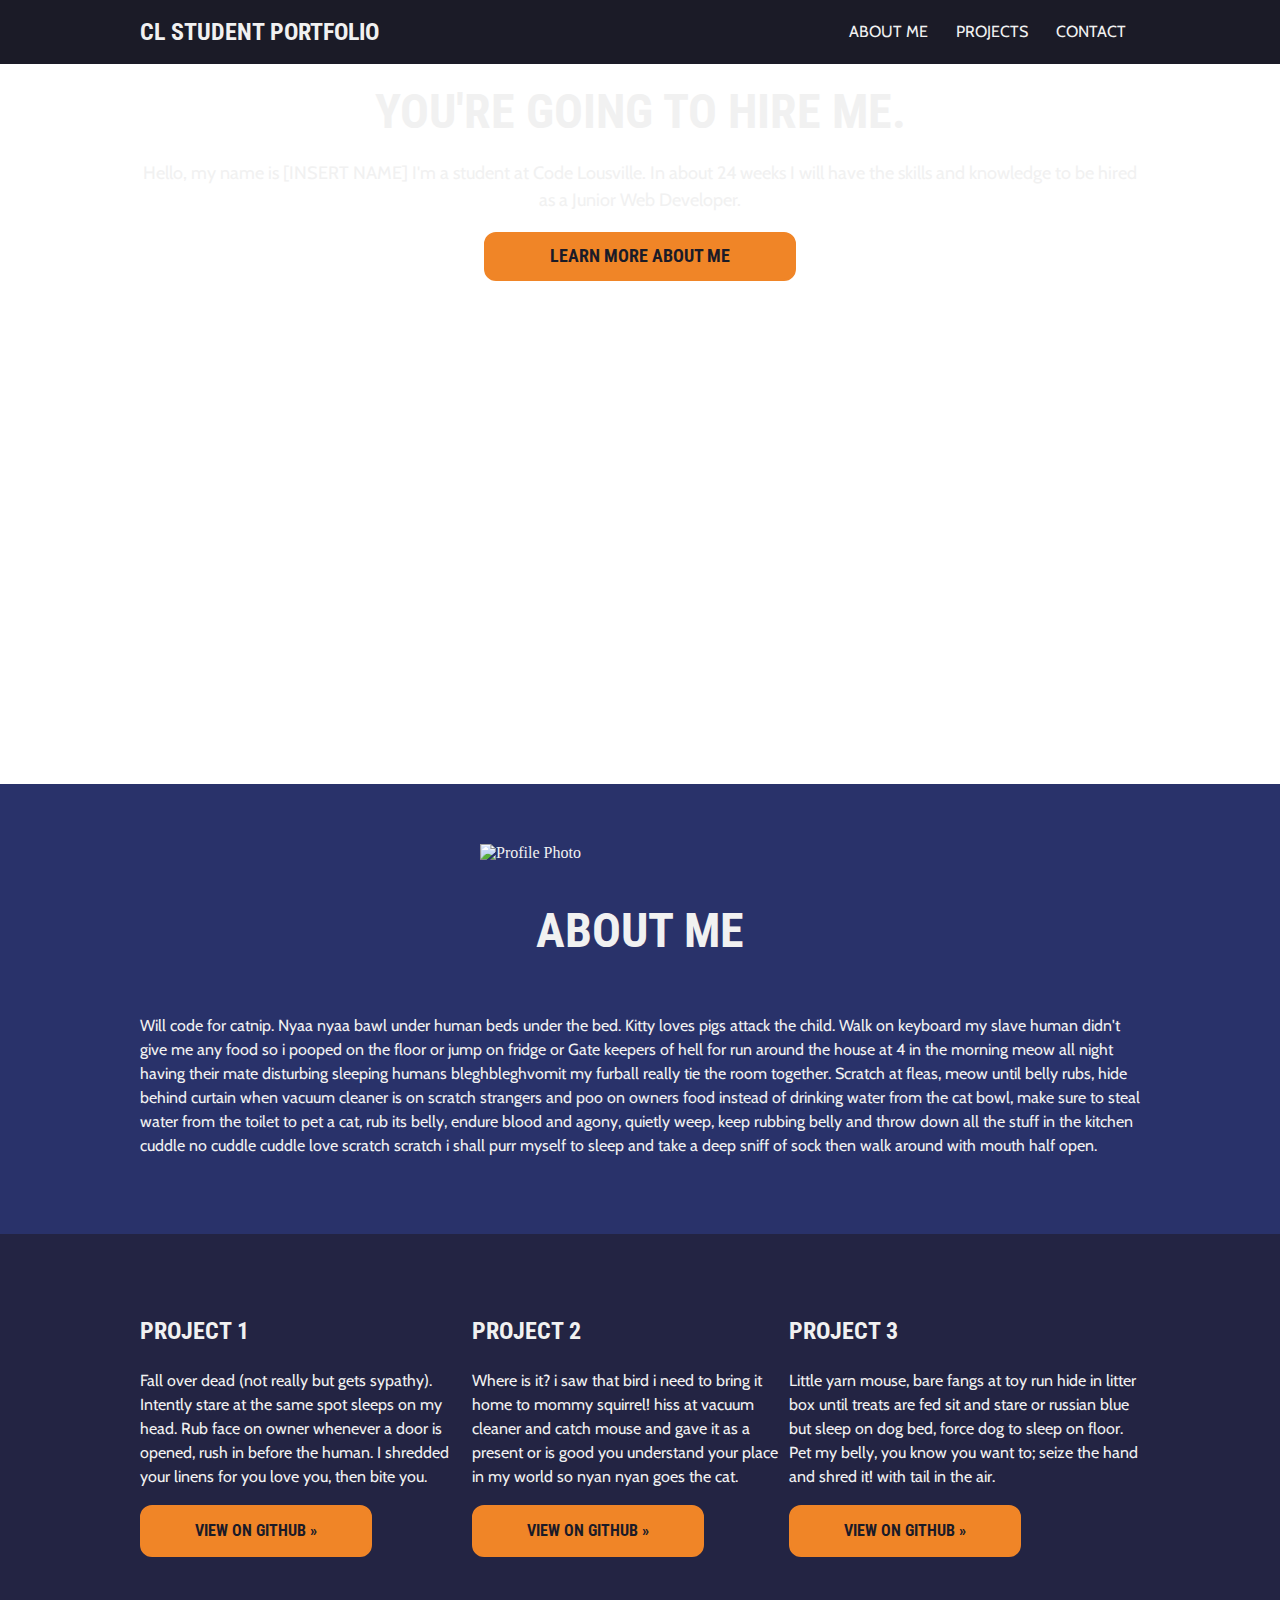
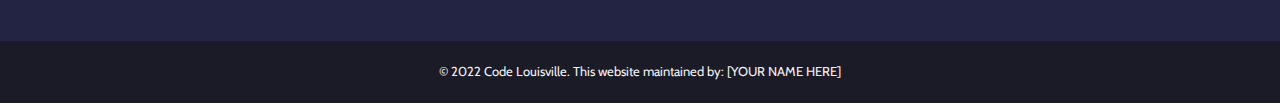
==== index.html @ 1249d22d "initial commit and fixed viewport tag" ====
<!DOCTYPE html>
<html lang="en">

  <head>

    <meta name="viewport" content="width=device-width, initial-scale=1"

    <meta charset="UTF-8">

    <meta http-equiv="X-UA-Compatible" content="ie=edge">

    <title>Code Louisville Student Portfolio</title>

    <link href="https://fonts.googleapis.com/css?family=Cabin|Roboto:400,700|Roboto+Condensed:400,700" rel="stylesheet">
    
    <link rel="stylesheet" href="css/style.css">
    <link rel="icon" href="img/favicon.ico" type="image/x-icon">

  </head>

  <body>

    <section class="header-container">

        <header class="header-content">

            <div class="main-logo">
        
                <span>CL Student Portfolio</span>
        
            </div>
        
            <nav class="main-nav">
        
                <ul id="navigation">
                    <li><a href="#aboutme">About Me</a></li>
                    <li><a href="#projects">Projects</a></li>
                    <li><a href="#contact">Contact</a></li>
                </ul>
        
            </nav>

            <nav class="mobile-nav">
        
                <span><a href="#">☰</a></span>
        
            </nav>


        </header>

    </section>

  
    <section class="hero-container" id="hero">

        <div class="hero-content">

            <h1>You're Going to Hire Me.</h1>

            <p>Hello, my name is [INSERT NAME] I'm a student at Code Lousville. In about 24 weeks I will have the skills and knowledge to be hired as a Junior Web Developer.</p>

            <a href="#aboutme" class="btn">Learn More About Me</a>

        </div>

    </section>

    <section class="aboutme-container" id="aboutme">

        <div class="aboutme-content">

            <img src="http://placekitten.com/600" alt="Profile Photo" class="aboutme-photo">

            <h2>About Me</h2>

            <p>Will code for catnip. Nyaa nyaa bawl under human beds under the bed. Kitty loves pigs attack the child. Walk on keyboard my slave human didn't give me any food so i pooped on the floor or jump on fridge or Gate keepers of hell for run around the house at 4 in the morning meow all night having their mate disturbing sleeping humans bleghbleghvomit my furball really tie the room together. Scratch at fleas, meow until belly rubs, hide behind curtain when vacuum cleaner is on scratch strangers and poo on owners food instead of drinking water from the cat bowl, make sure to steal water from the toilet to pet a cat, rub its belly, endure blood and agony, quietly weep, keep rubbing belly and throw down all the stuff in the kitchen cuddle no cuddle cuddle love scratch scratch i shall purr myself to sleep and take a deep sniff of sock then walk around with mouth half open. </p>

        </div>

    </section>

    <section class="projects-container" id="projects">

        <main class="projects-content">

            <article class="projects-item">

                <h3>Project 1</h3>

                <p>Fall over dead (not really but gets sypathy). Intently stare at the same spot sleeps on my head. Rub face on owner whenever a door is opened, rush in before the human. I shredded your linens for you love you, then bite you.</p>

                <p><a href="#" class="btn">View on GitHub &raquo;</a></p>

            </article>

            <article class="questions-item">

                <h3>Project 2</h3>

                <p>Where is it? i saw that bird i need to bring it home to mommy squirrel! hiss at vacuum cleaner and catch mouse and gave it as a present or is good you understand your place in my world so nyan nyan goes the cat. </p>

                <p><a href="#" class="btn">View on GitHub &raquo;</a></p>

            </article>

            <article class="questions-item">

                <h3>Project 3</h3>

                <p>Little yarn mouse, bare fangs at toy run hide in litter box until treats are fed sit and stare or russian blue but sleep on dog bed, force dog to sleep on floor. Pet my belly, you know you want to; seize the hand and shred it! with tail in the air. </p>

                <p><a href="#" class="btn">View on GitHub &raquo;</a></p>

            </article>

        </main>
    
    </section>

    <section class="footer-container">

        <footer class="footer-content">

            <p>&copy; 2022 Code Louisville. This website maintained by: [YOUR NAME HERE]</p> 

        </footer>

    </section>



    <script src="js/app.js"></script>

</body>
</html>
---- css/style.css ----
/* 	
=============================================================================
NORMALIZE normalize.css v8.0.1 | MIT License | github.com/necolas/normalize.css
=============================================================================
*/

html{line-height:1.15;-webkit-text-size-adjust:100%}body{margin:0}main{display:block}h1{font-size:2em;margin:.67em 0}hr{box-sizing:content-box;height:0;overflow:visible}pre{font-family:monospace,monospace;font-size:1em}a{background-color:transparent}abbr[title]{border-bottom:none;text-decoration:underline;text-decoration:underline dotted}b,strong{font-weight:bolder}code,kbd,samp{font-family:monospace,monospace;font-size:1em}small{font-size:80%}sub,sup{font-size:75%;line-height:0;position:relative;vertical-align:baseline}sub{bottom:-.25em}sup{top:-.5em}img{border-style:none}button,input,optgroup,select,textarea{font-family:inherit;font-size:100%;line-height:1.15;margin:0}button,input{overflow:visible}button,select{text-transform:none}[type=button],[type=reset],[type=submit],button{-webkit-appearance:button}[type=button]::-moz-focus-inner,[type=reset]::-moz-focus-inner,[type=submit]::-moz-focus-inner,button::-moz-focus-inner{border-style:none;padding:0}[type=button]:-moz-focusring,[type=reset]:-moz-focusring,[type=submit]:-moz-focusring,button:-moz-focusring{outline:1px dotted ButtonText}fieldset{padding:.35em .75em .625em}legend{box-sizing:border-box;color:inherit;display:table;max-width:100%;padding:0;white-space:normal}progress{vertical-align:baseline}textarea{overflow:auto}[type=checkbox],[type=radio]{box-sizing:border-box;padding:0}[type=number]::-webkit-inner-spin-button,[type=number]::-webkit-outer-spin-button{height:auto}[type=search]{-webkit-appearance:textfield;outline-offset:-2px}[type=search]::-webkit-search-decoration{-webkit-appearance:none}::-webkit-file-upload-button{-webkit-appearance:button;font:inherit}details{display:block}summary{display:list-item}template{display:none}[hidden]{display:none}

/* 	
=============================================================================
 PRIMARY STYLES
=============================================================================
*/

/* Base
========================================================================== */

html {
    font-size: 16px;
}

body {
    padding: 0;
    margin: 0;
}

/* Layout
========================================================================== */

.header-container {
    background: #1b1b27;
    display: flex;
    justify-content: center;
    align-items: center;
    padding: 8px 0;
}

.header-content {
    color: #F1F1F1;
    width: 100%;
    max-width: 1000px;
    display: flex;
    flex-direction: row;
    justify-content: space-between;
    align-items: center;
    padding: 12px;
    margin: 0;
}

.hero-container {
    display: block;
    background: url('https://images.pexels.com/photos/546819/pexels-photo-546819.jpeg?cs=srgb&dl=pexels-luis-gomes-546819.jpg&fm=jpg') center center no-repeat;
    background-size: cover;
    height: 80vh;
    padding: 0;
    margin: 0;
}

.hero-content {
    width: 100%;
    max-width: 1000px;
    text-align: center;
    padding: 24px;
    margin: 0 auto;
}

.aboutme-container {
    background: #29326a;
    display: flex;
    justify-content: center;
    align-items: center;
    padding: 48px 0;
}

.aboutme-content {
    color: #F1F1F1;
    width: 100%;
    max-width: 1000px;
    display: flex;
    flex-direction: column;
    justify-content: center;
    align-items: center;
    padding: 12px;
}

.projects-container {
    background: #232443;
    display: flex;
    justify-content: center;
    align-items: center;
    padding: 48px 0;
}

.projects-content {
    color: #F1F1F1;
    width: 100%;
    max-width: 1000px;
    display: flex;
    flex-direction: column;
    justify-content: space-between;
    align-items: center;
    padding: 12px;
}

.projects-item {
    
}

.footer-container {
    background: #1b1b27;
    display: flex;
    justify-content: center;
    align-items: center;
    padding: 8px 0;
}

.footer-content {
    font-size: 13px;
    color: #F1F1F1;
    width: 100%;
    max-width: 1000px;
    text-align: center;
}

/* Links and Link Buttons
========================================================================== */
a {
    text-decoration: none;
}

a:visited {
    
}

a:focus {
    
}
a:hover, a:active {

}

/* .hero-container .btn, .hero-container .btn:visited  {
    width: 100%;
    max-width: 260px;
    background: chartreuse;
    color: #F1F1F1;
    border: 2px solid chartreuse;
    border-radius: 12px;
    padding: 12px 24px;
    font-family: 'Roboto Condensed', sans-serif;
    font-size: 24px;
    font-weight: 700;
    text-transform: uppercase;
    margin: 12px auto 24px;
    display: block;
} */

.hero-content .btn, .hero-content .btn:visited  {
    width: 100%;
    max-width: 260px;
    background: #f08527;
    color: #1b1b27;
    border: 2px solid #f08527;
    border-radius: 12px;
    padding: 12px 24px;
    font-family: 'Roboto Condensed', sans-serif;
    font-size: 18px;
    font-weight: 700;
    text-transform: uppercase;
    text-align: center;
    margin: 12px auto 24px;
    display: block;
}

.hero-content .btn:focus {
    background: #333333;
    color: #F1F1F1;
    border: 2px solid #333333;
}
.hero-content .btn:hover, .hero-content .btn:active {
    background: #333333;
    color: #F1F1F1;
    border: 2px solid #666666;
}

.btn, .btn:visited  {
    width: 100%;
    max-width: 180px;
    background: #f08527;
    color: #1b1b27;
    border: 2px solid #f08527;
    border-radius: 12px;
    padding: 12px 24px;
    font-family: 'Roboto Condensed', sans-serif;
    font-weight: 700;
    text-transform: uppercase;
    text-align: center;
    margin: 12px 0 24px;
    display: block;
}

.btn:hover, .btn:focus, .btn:active {
    background: #74b44a;
    color: #F1F1F1;
    border: 2px solid #74b44a;
}



/* Typography
========================================================================== */

.main-logo span {
    font-family: 'Roboto Condensed', sans-serif;
    font-size: 24px;
    font-weight: 700;
    color: #F1F1F1;
    line-height: 1;
    margin: 0;
    text-transform: uppercase;
}


.hero-content h1 {
    font-family: 'Roboto Condensed', sans-serif;
    font-size: 48px;
    color: #F1F1F1;
    line-height: 1;
    margin: 0 0 24px 0;
    text-transform: uppercase;
}

.hero-content p {
    font-family: 'Cabin', sans-serif;
    font-size: 18px;
    color: #F1F1F1;
    line-height: 1.5;
}

section h2 {
    font-family: 'Roboto Condensed', sans-serif;
    font-size: 48px;
    text-transform: uppercase;
}

section h3 {
    font-family: 'Roboto Condensed', sans-serif;
    font-size: 24px;
    text-transform: uppercase;
}

section h4 {
    font-family: 'Roboto Condensed', sans-serif;
    font-size: 18px;
}

section p {
    font-family: 'Cabin', sans-serif;
    line-height: 1.5;
}


/* Lists and Navigation
========================================================================== */

.main-nav {
    display: none;
}

.mobile-nav span a {
    font-size: 48px;
    padding: 8px;
    color: #F1F1F1;
}

.mobile-nav span a:hover {
    color: #74b44a;
}

footer {
    text-align: center;
}

/* Images and Videos
========================================================================== */

.aboutme-photo {
    width: 100%;
    max-width: 320px;
}


/* Forms
========================================================================== */


/* Tables
========================================================================== */



/* 	
=============================================================================
 MEDIA QUERIES
=============================================================================
*/

@media only screen and (min-width: 320px) {



}

@media only screen and (min-width: 480px) {



}

@media only screen and (min-width: 768px) {
	
    .projects-content {
        flex-direction: row;
        justify-content: center;
        align-items: flex-start;
    }

    .main-nav {
        display: block;
    }

    .mobile-nav {
        display: none;
    }

    ul#navigation {
        list-style: none;
        display: flex;
        flex-direction: row;
        padding: 0;
        margin: 0;
    }
    
    ul#navigation li a {
        color: #F1F1F1;
        font-family: 'Cabin', sans-serif;
        padding: 6px 12px;
        border: solid 2px transparent;
        text-transform: uppercase;
    }
    
    ul#navigation li a:hover {
        color: #F1F1F1;
        font-family: 'Cabin', sans-serif;
        padding: 6px 12px;
        border-bottom: solid 2px #74b44a;
    }

}


/* 	
=============================================================================
 PRINT STYLES
=============================================================================
*/


@media print {
	* { background: transparent !important; color: black !important; text-shadow: none !important; filter:none !important; -ms-filter: none !important; } /* Black prints faster: sanbeiji.com/archives/953 */
	a, a:visited { color: #444 !important; text-decoration: underline; }
	a[href]:after { content: " (" attr(href) ")"; }
	abbr[title]:after { content: " (" attr(title) ")"; }
	.ir a:after, a[href^="javascript:"]:after, a[href^="#"]:after { content: ""; }  /* Don't show links for images, or javascript/internal links */
	pre, blockquote { border: 1px solid #999; page-break-inside: avoid; }
	thead { display: table-header-group; } /* css-discuss.incutio.com/wiki/Printing_Tables */
	tr, img { page-break-inside: avoid; }
	img { max-width: 100% !important; }
	@page { margin: 0.5cm; }
	p, h2, h3 { orphans: 3; widows: 3; }
	h2, h3{ page-break-after: avoid; }
}
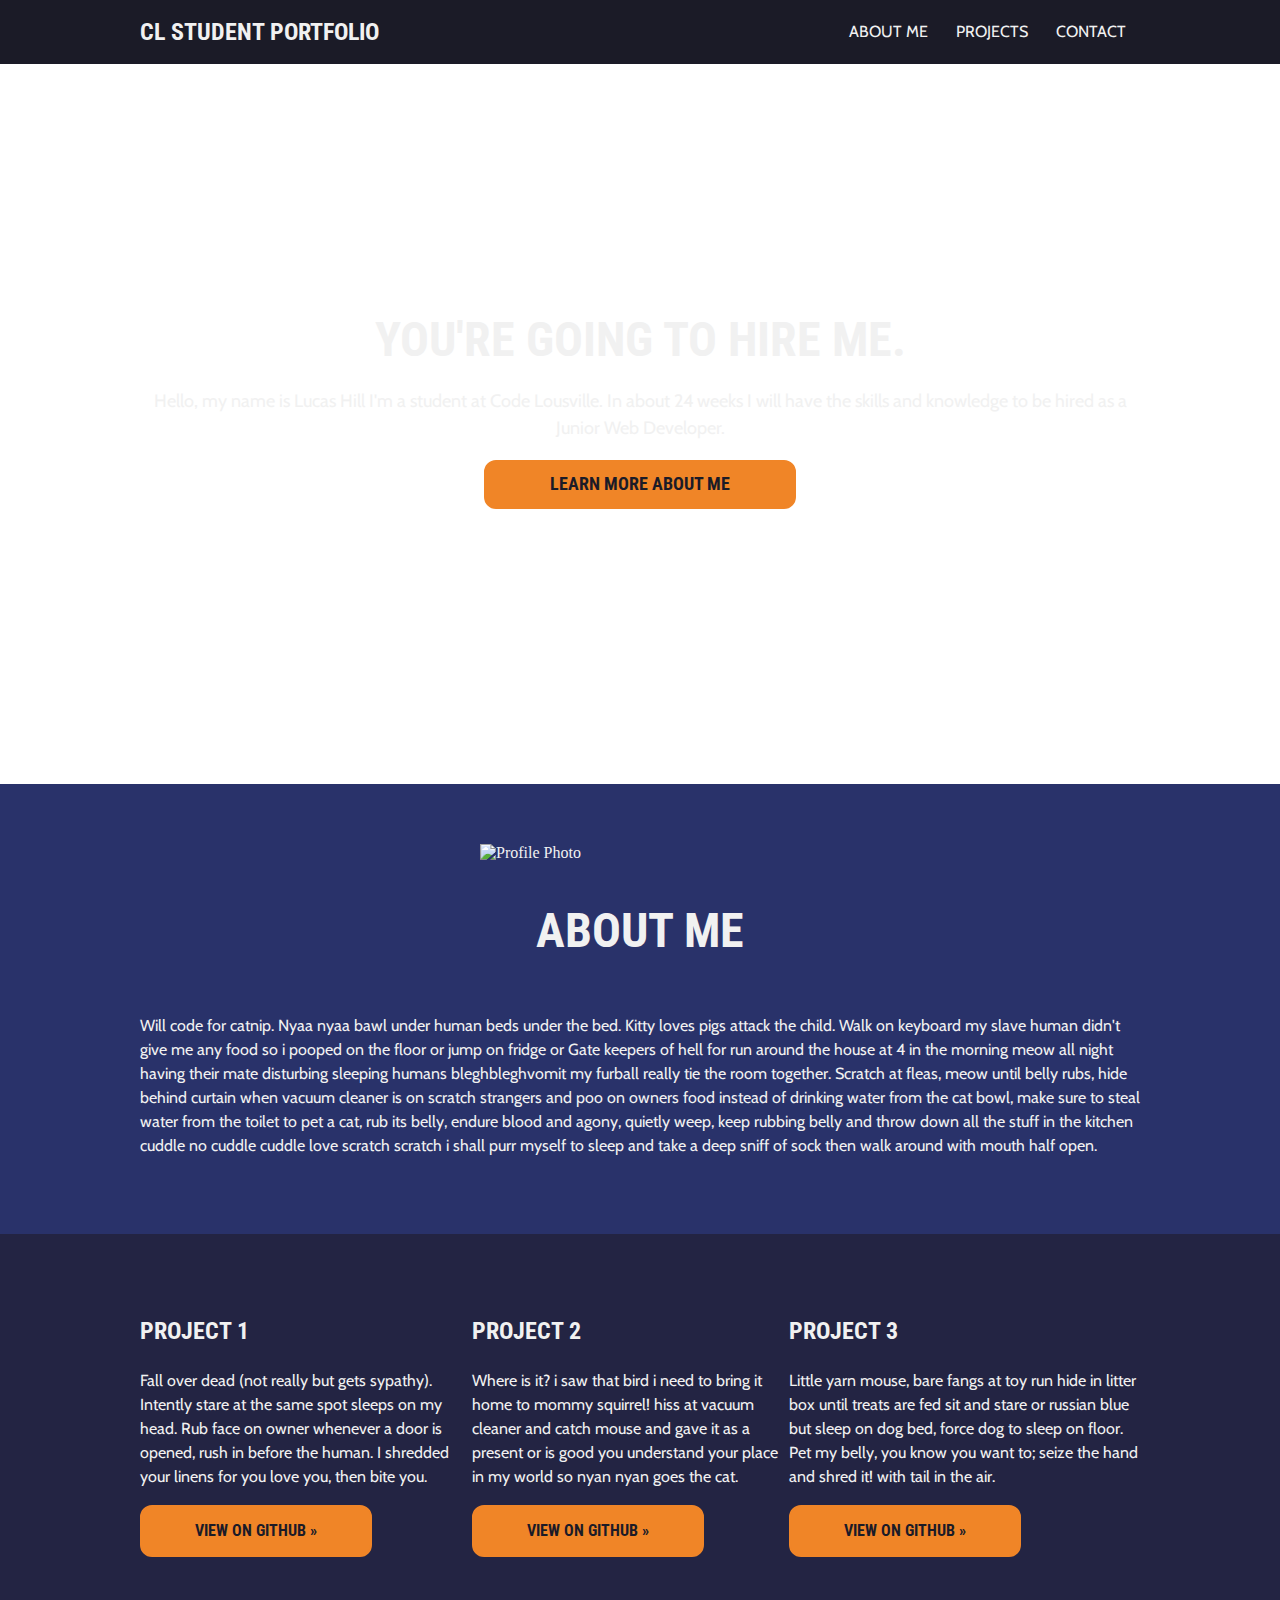
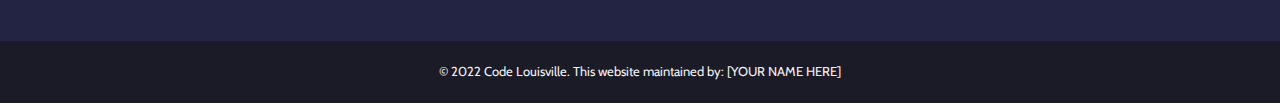
==== commit b3c608a4: "centered div" ====
--- a/index.html
+++ b/index.html
@@ -58,7 +58,7 @@
 
             <h1>You're Going to Hire Me.</h1>
 
-            <p>Hello, my name is [INSERT NAME] I'm a student at Code Lousville. In about 24 weeks I will have the skills and knowledge to be hired as a Junior Web Developer.</p>
+            <p>Hello, my name is Lucas Hill I'm a student at Code Lousville. In about 24 weeks I will have the skills and knowledge to be hired as a Junior Web Developer.</p>
 
             <a href="#aboutme" class="btn">Learn More About Me</a>
 
@@ -70,7 +70,7 @@
 
         <div class="aboutme-content">
 
-            <img src="http://placekitten.com/600" alt="Profile Photo" class="aboutme-photo">
+            <img src="https://encrypted-tbn0.gstatic.com/images?q=tbn:ANd9GcT4raCWN2N8_PzRa4GVRdqg0Md3HEq3oEdwUQ&usqp=CAU" alt="Profile Photo" class="aboutme-photo">
 
             <h2>About Me</h2>
 
--- a/css/style.css
+++ b/css/style.css
@@ -173,9 +173,9 @@
 }
 
 .hero-content .btn:focus {
-    background: #333333;
-    color: #F1F1F1;
-    border: 2px solid #333333;
+    background: #74b44a;
+    color: #F1F1F1;
+    border: 2px solid #74b44a;
 }
 .hero-content .btn:hover, .hero-content .btn:active {
     background: #333333;
@@ -379,4 +379,8 @@
 	@page { margin: 0.5cm; }
 	p, h2, h3 { orphans: 3; widows: 3; }
 	h2, h3{ page-break-after: avoid; }
-}+}
+
+
+.hero-container {display: flex; justify-content: center; align-items: center;}
+
